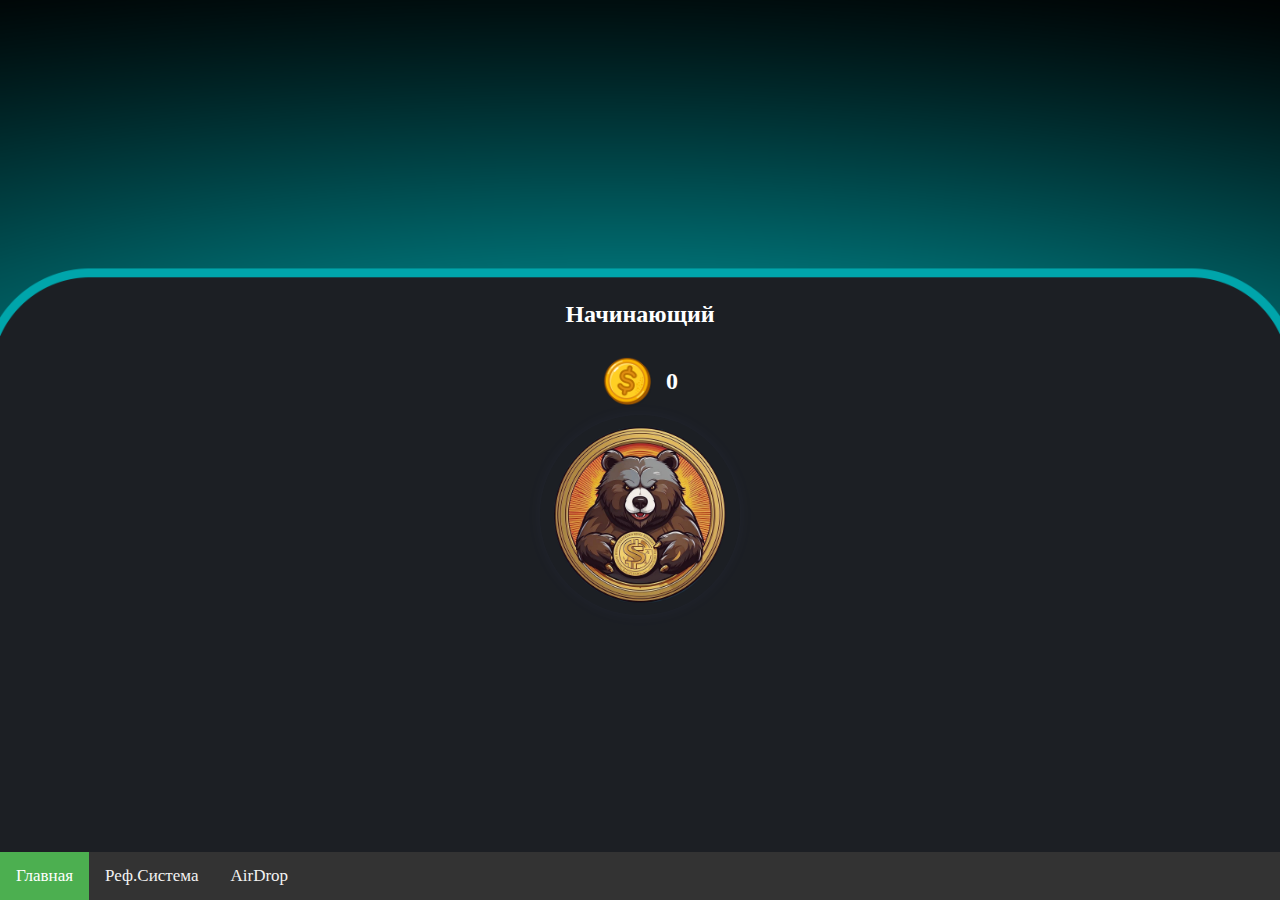
==== index.html @ 7f370dd3 "Update index.html" ====
<!DOCTYPE html>
<html lang="ru">
  <head>
    <meta name="viewport" content="width=device-width, initial-scale=1">
    <meta charset="UTF-8" />
    <meta name="viewport" content="width=device-width, user-scalable=no, initial-scale=1.0" />
    <title>Crypto Bear</title>
    <link rel="stylesheet" href="styles.css" />
  </head>
  <body>
     <div class="navbar" style="text-align:center">
  <a href="#home" class="active" style="text-align:center">Главная</a>
  <a href="#contact">Реф.Система</a>
  <a href="https://t.me/stbcrypto">AirDrop</a>
</div>
    
   
   
    <div class="game">
      
      <div class='liga'>
        <h2 class='lig' color='fff'>Начинающий</h2>
      </div>
      <div class="header">
        <img src="coin.png" alt="coin" />
        <h2 class="score" id="score">42</h2>
      </div>
      
      <div class="circle">
        <img id="circle" src="frog.png" alt="frog" />
      </div>
    </div>
   





    <script src="app.js" defer></script>

  </body>
 
</html>
---- styles.css ----
html,
body {
  margin: 0;
  height: 100vh;
  padding: 0;
  width:100vw;
  display: flex;
  justify-content: center;
  align-items: center;
  background-image: url("background.png");
  background-size: cover;
  background-position: top;
  background-attachment: fixed;

.header {
  display: flex;
  align-items: center;
  justify-content: center;
}
  selector {
  background-image: url("background.png");
}

 
@keyframes spin {
  0% {
    transform: rotate(0deg);
  }
  100% {
    transform: rotate(360deg);
  }
}
.navbar {
  background-color: #333;
  overflow: hidden;
  position: fixed;
  bottom: 0;
  width: 100%;
}
.navbar a {
  float: left;
  display: block;
  color: #f2f2f2;
  text-align: center;
  padding: 14px 16px;
  text-decoration: none;
  font-size: 17px;
}

/* Change the color of links on hover */
.navbar a:hover {
  background-color: #ddd;
  color: black;
}

/* Add a color to the active/current link */
.navbar a.active {
  background-color: #4CAF50;
  color: white;
}


.header img {
  width: 50px;
  height: 50px;
  margin-right: 14px;
}

.score {
  color: #fff;
  text-align: center;
  font-size: 24px;
  font-weight: 800;
  user-select: none;
}


.circle {
  position: relative;
}

.circle img {
  width: 200px;
  height: 200px;
  border-radius: 50%;
  box-shadow: 0px 0px 16px 0px rgba(138, 143, 254, 0.05);
  transition: transform 0.2s ease;
  --tiltX: 0deg;
  --tiltY: 0deg;
  transform: rotateX(var(--tiltX)) rotateY(var(--tiltY));
}

.plus-one {
  position: absolute;
  font-family: Inter;
  text-shadow: 0px 0px 4px rgba(234, 182, 64, 0.25);
  font-size: 24px;
  font-weight: 800;
  background: linear-gradient(180deg, #e8c547 0%, #ef882b 100%);
  background-clip: text;
  -webkit-background-clip: text;
  -webkit-text-fill-color: transparent;
  pointer-events: none;
  user-select: none;
  animation: move-up 0.3s forwards;
}



.liga{
  color: #fff;
  text-align: center;
  font-size: 16px;
  font-weight: 800;
  user-select: none;



}
.dis{
  color: #fff;
  text-align: center;
  font-size: 16px;
  font-weight: 800;
  user-select: none;

}

@keyframes move-up {
  0% {
    opacity: 1;
    transform: translateY(0);
  }

  100% {
    opacity: 0;
    transform: translateY(-50px);
  }
}
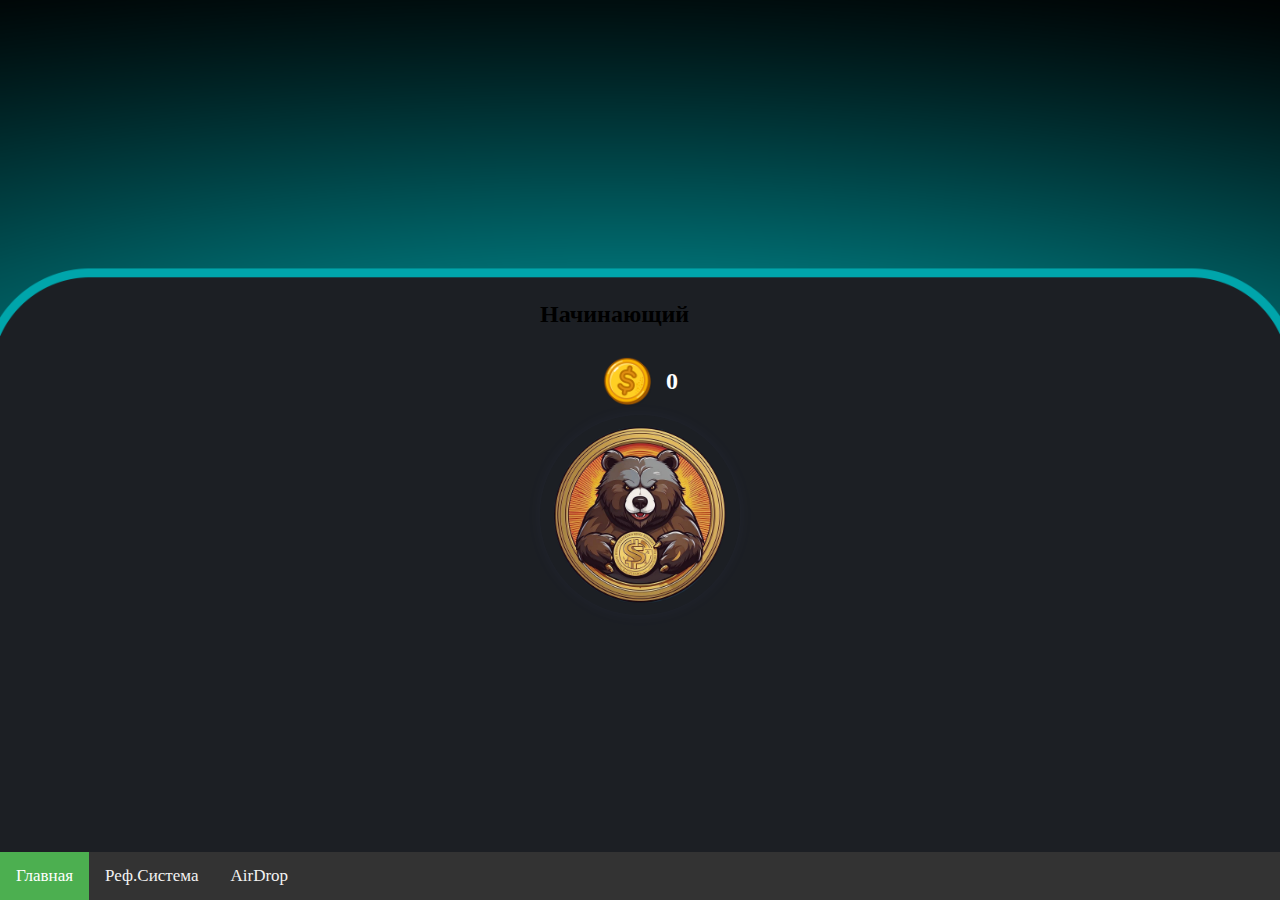
==== commit fcc9045b: "Update index.html" ====
--- a/index.html
+++ b/index.html
@@ -9,8 +9,8 @@
   </head>
   <body>
      <div class="navbar" style="text-align:center">
-  <a href="#home" class="active" style="text-align:center">Главная</a>
-  <a href="#contact">Реф.Система</a>
+  <a href="#index.html" class="active" style="text-align:center">Главная</a>
+  <a href="contact.html">Реф.Система</a>
   <a href="https://t.me/stbcrypto">AirDrop</a>
 </div>
     
--- a/styles.css
+++ b/styles.css
@@ -89,6 +89,12 @@
   --tiltY: 0deg;
   transform: rotateX(var(--tiltX)) rotateY(var(--tiltY));
 }
+.eve{
+  color: #fff;
+  text-align: center;
+  font-size: 16px;
+  font-weight: 800;
+  user-select: none;
 
 .plus-one {
   position: absolute;
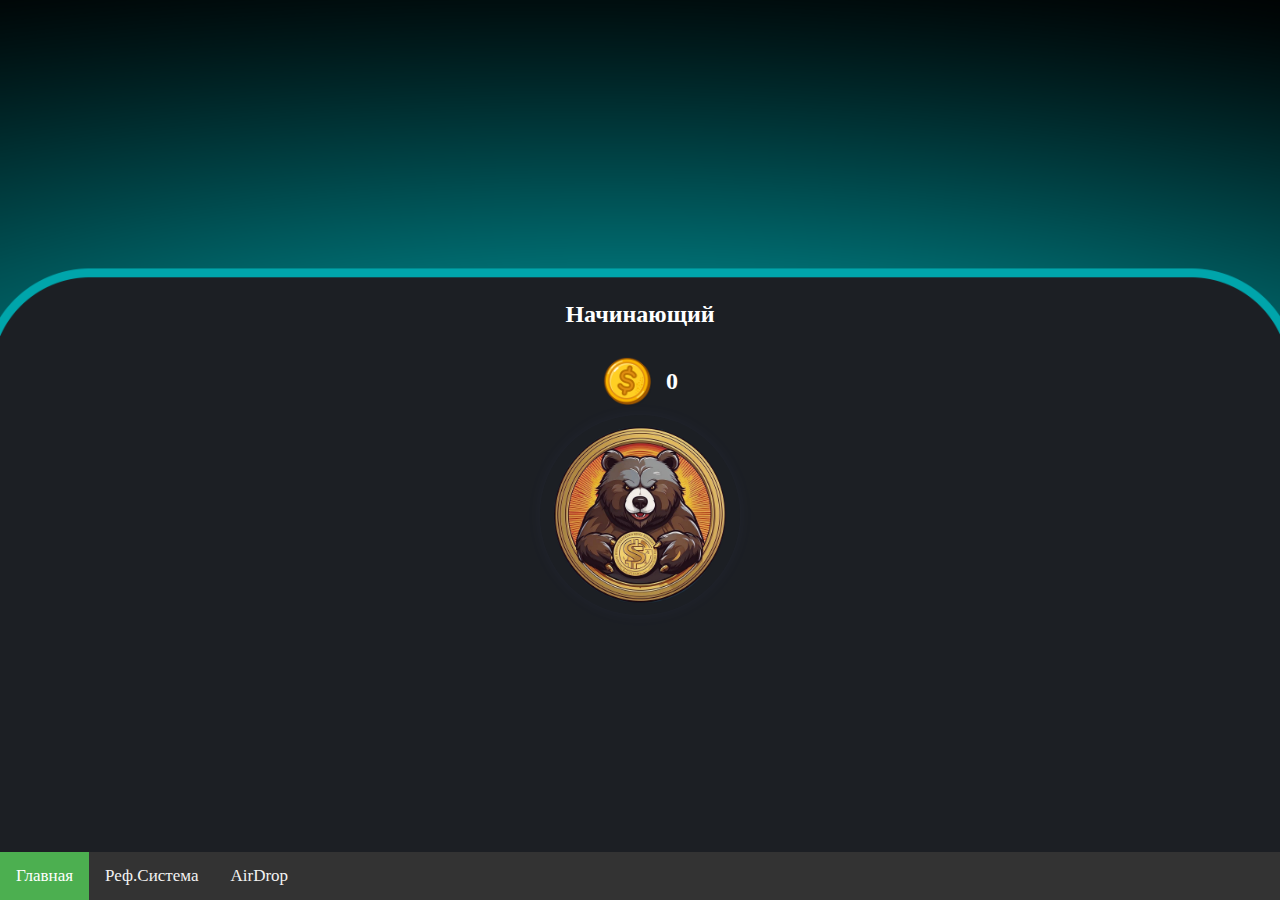
==== commit 7161fc97: "Update index.html" ====
--- a/index.html
+++ b/index.html
@@ -11,7 +11,7 @@
      <div class="navbar" style="text-align:center">
   <a href="#index.html" class="active" style="text-align:center">Главная</a>
   <a href="contact.html">Реф.Система</a>
-  <a href="https://t.me/stbcrypto">AirDrop</a>
+  <a href="air.html">AirDrop</a>
 </div>
     
    
--- a/styles.css
+++ b/styles.css
@@ -95,6 +95,7 @@
   font-size: 16px;
   font-weight: 800;
   user-select: none;
+}
 
 .plus-one {
   position: absolute;
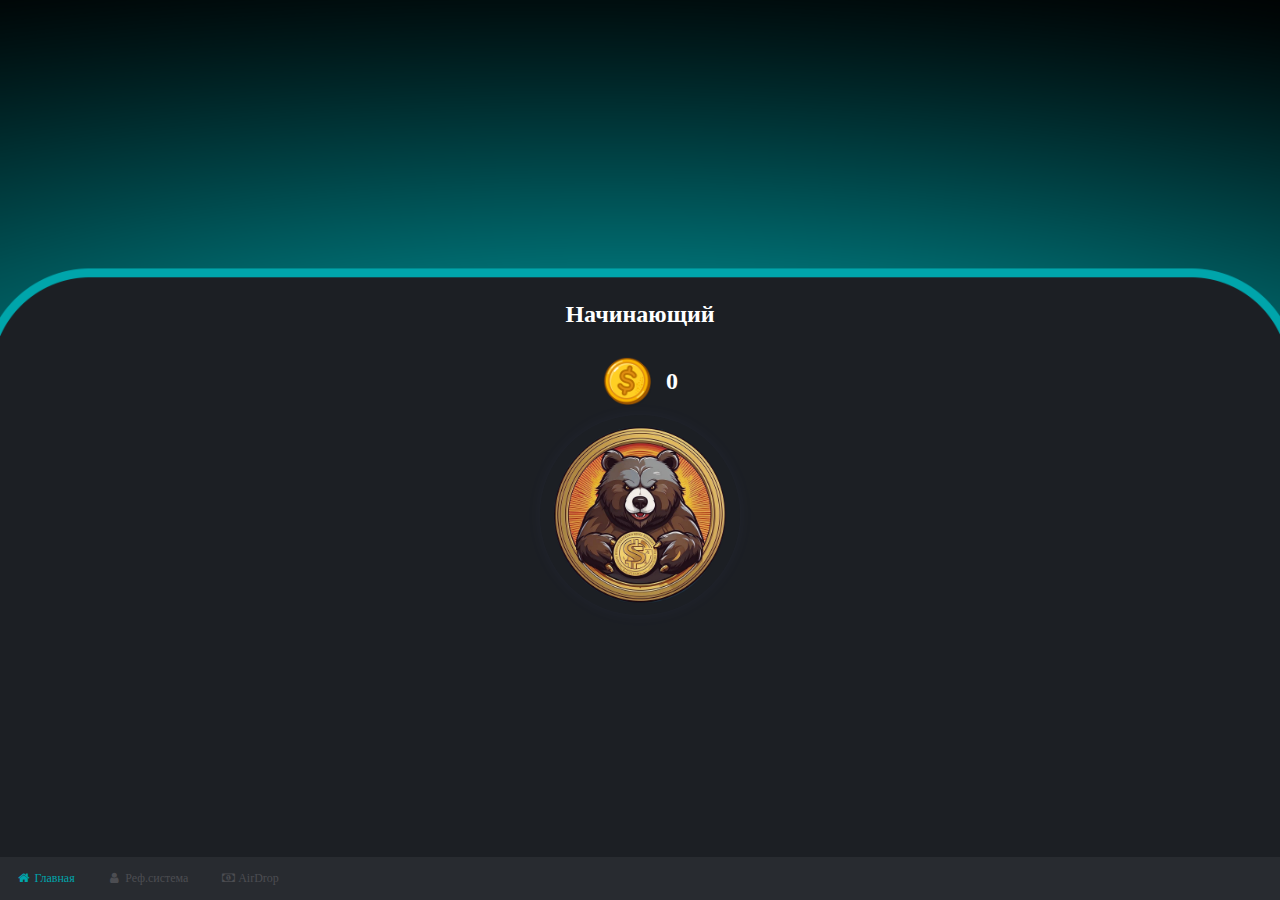
==== commit f7ff5845: "Update index.html" ====
--- a/index.html
+++ b/index.html
@@ -8,10 +8,15 @@
     <link rel="stylesheet" href="styles.css" />
   </head>
   <body>
-     <div class="navbar" style="text-align:center">
-  <a href="#index.html" class="active" style="text-align:center">Главная</a>
-  <a href="contact.html">Реф.Система</a>
-  <a href="air.html">AirDrop</a>
+     <!-- Загрузить библиотеку иконок -->
+<link rel="stylesheet" href="https://cdnjs.cloudflare.com/ajax/libs/font-awesome/4.7.0/css/font-awesome.min.css">
+
+<div class="navbar">
+  <a class="active" href="index.html"><i class="fa fa-fw fa-home"></i> Главная</a> 
+
+  
+  <a href="contact.html"><i class="fa fa-fw fa-user"></i> Реф.система</a>
+  <a href="air.html"><i class="fa fa-fw fa-money"></i> AirDrop</a>
 </div>
     
    
--- a/styles.css
+++ b/styles.css
@@ -31,7 +31,7 @@
   }
 }
 .navbar {
-  background-color: #333;
+  background-color: #282b30;
   overflow: hidden;
   position: fixed;
   bottom: 0;
@@ -40,23 +40,28 @@
 .navbar a {
   float: left;
   display: block;
-  color: #f2f2f2;
+  color: #4c4d52;
   text-align: center;
   padding: 14px 16px;
   text-decoration: none;
-  font-size: 17px;
+  font-size: 12px;
 }
 
 /* Change the color of links on hover */
 .navbar a:hover {
-  background-color: #ddd;
+  background-color: #00a5ab;
   color: black;
 }
+.parent{
+  place-items:center
+  display: grid
+}
+  
 
 /* Add a color to the active/current link */
 .navbar a.active {
-  background-color: #4CAF50;
-  color: white;
+  background-color: #282b30;
+  color: #00a5ab;
 }
 
 
@@ -67,6 +72,13 @@
 }
 
 .score {
+  color: #fff;
+  text-align: center;
+  font-size: 24px;
+  font-weight: 800;
+  user-select: none;
+}
+.sub {
   color: #fff;
   text-align: center;
   font-size: 24px;
@@ -132,6 +144,15 @@
   user-select: none;
 
 }
+.air{
+  color: #fff;
+  text-align: center;
+  font-size: 16px;
+  font-weight: 800;
+  user-select: none;
+
+}
+
 
 @keyframes move-up {
   0% {
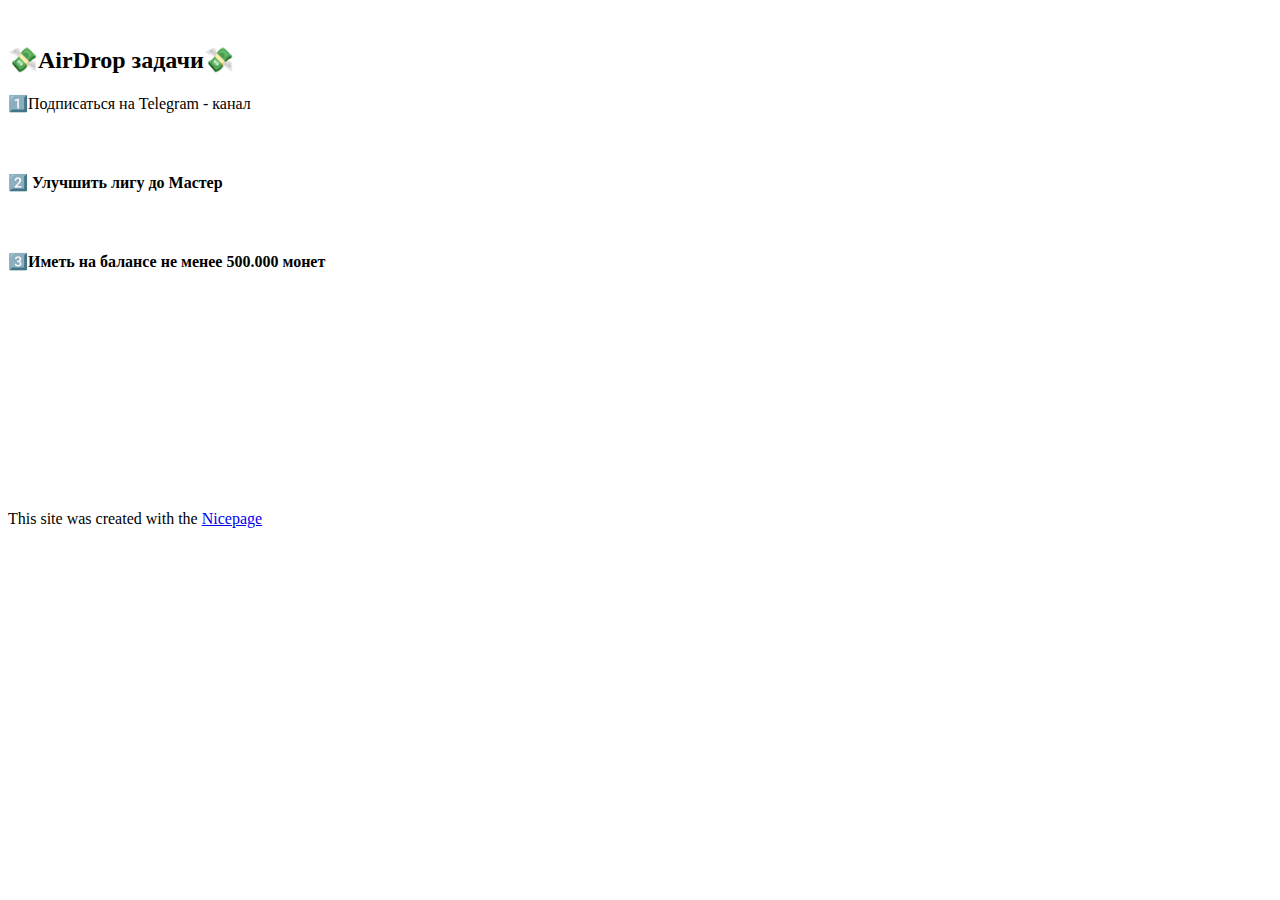
==== commit f65f277a: "Add files via upload" ====
--- a/index.html
+++ b/index.html
@@ -1,48 +1,51 @@
 <!DOCTYPE html>
-<html lang="ru">
-  <head>
-    <meta name="viewport" content="width=device-width, initial-scale=1">
-    <meta charset="UTF-8" />
-    <meta name="viewport" content="width=device-width, user-scalable=no, initial-scale=1.0" />
-    <title>Crypto Bear</title>
-    <link rel="stylesheet" href="styles.css" />
-  </head>
-  <body>
-     <!-- Загрузить библиотеку иконок -->
-<link rel="stylesheet" href="https://cdnjs.cloudflare.com/ajax/libs/font-awesome/4.7.0/css/font-awesome.min.css">
-
-<div class="navbar">
-  <a class="active" href="index.html"><i class="fa fa-fw fa-home"></i> Главная</a> 
-
+<html style="font-size: 16px;" lang="ru"><head>
+    <meta name="viewport" content="width=device-width, initial-scale=1.0">
+    <meta charset="utf-8">
+    <meta name="keywords" content="💸AirDrop задачи💸​​​">
+    <meta name="description" content="">
+    <title>Страница 1</title>
+    <link rel="stylesheet" href="nicepage.css" media="screen">
+<link rel="stylesheet" href="index.css" media="screen">
+    <script class="u-script" type="text/javascript" src="jquery.js" defer=""></script>
+    <script class="u-script" type="text/javascript" src="nicepage.js" defer=""></script>
+    <meta name="generator" content="Nicepage 6.16.5, nicepage.com">
+    <link id="u-theme-google-font" rel="stylesheet" href="https://fonts.googleapis.com/css?family=Roboto:100,100i,300,300i,400,400i,500,500i,700,700i,900,900i|Open+Sans:300,300i,400,400i,500,500i,600,600i,700,700i,800,800i">
+    
+    
+    
+    <script type="application/ld+json">{
+		"@context": "http://schema.org",
+		"@type": "Organization",
+		"name": ""
+}</script>
+    <meta name="theme-color" content="#478ac9">
+    <meta property="og:title" content="Страница 1">
+    <meta property="og:type" content="website">
+  <meta data-intl-tel-input-cdn-path="intlTelInput/"></head>
+  <body data-home-page="Страница-1.html" data-home-page-title="Страница 1" data-path-to-root="./" data-include-products="false" class="u-body u-xl-mode" data-lang="ru"><header class="u-clearfix u-container-align-center-lg u-container-align-center-md u-container-align-center-sm u-container-align-center-xl u-header u-header" id="sec-568c"><div class="u-clearfix u-sheet u-sheet-1">
+        <img class="custom-expanded u-image u-image-default u-image-1" src="images/background.png" alt="" data-image-width="1440" data-image-height="2880">
+        <h2 class="u-text u-text-body-alt-color u-text-default-xs u-text-1">💸AirDrop задачи💸<span style="font-weight: 700;"></span>
+        </h2>
+      </div></header>
+    <section class="u-clearfix u-section-1" id="sec-19be">
+      <div class="u-clearfix u-sheet u-sheet-1">
+        <p class="u-align-center-xs u-text u-text-body-alt-color u-text-default u-text-1">1️⃣Подписаться на Telegram - канал</p>
+        <p class="u-text u-text-body-alt-color u-text-default u-text-2">2️⃣ Улучшить лигу до Мастер</p>
+        <p class="u-align-center-xs u-text u-text-body-alt-color u-text-default u-text-3">3️⃣Иметь на балансе не менее 500.000 монет</p>
+      </div>
+    </section>
+    
+    
+    
+    <footer class="u-align-center u-clearfix u-container-align-center u-footer u-grey-80 u-footer" id="sec-f2f0"><div class="u-clearfix u-sheet u-sheet-1"></div></footer>
+    <section class="u-backlink u-clearfix u-grey-80">
+      <p class="u-text">
+        <span>This site was created with the </span>
+        <a class="u-link" href="https://nicepage.com/" target="_blank" rel="nofollow">
+          <span>Nicepage</span>
+        </a>
+      </p>
+    </section>
   
-  <a href="contact.html"><i class="fa fa-fw fa-user"></i> Реф.система</a>
-  <a href="air.html"><i class="fa fa-fw fa-money"></i> AirDrop</a>
-</div>
-    
-   
-   
-    <div class="game">
-      
-      <div class='liga'>
-        <h2 class='lig' color='fff'>Начинающий</h2>
-      </div>
-      <div class="header">
-        <img src="coin.png" alt="coin" />
-        <h2 class="score" id="score">42</h2>
-      </div>
-      
-      <div class="circle">
-        <img id="circle" src="frog.png" alt="frog" />
-      </div>
-    </div>
-   
-
-
-
-
-
-    <script src="app.js" defer></script>
-
-  </body>
- 
-</html>
+</body></html>--- a/index.css
+++ b/index.css
@@ -0,0 +1,32 @@
+.u-section-1 .u-sheet-1 {
+  min-height: 400px;
+}
+
+.u-section-1 .u-text-1 {
+  margin-bottom: 60px;
+}
+
+.u-section-1 .u-text-2 {
+  width: auto;
+  font-weight: 700;
+  margin: 33px auto 60px;
+}
+
+.u-section-1 .u-text-3 {
+  width: auto;
+  font-weight: 700;
+  margin: 40px auto 60px;
+}
+
+@media (max-width: 575px) {
+  .u-section-1 .u-text-1 {
+    width: auto;
+    font-weight: 700;
+    margin: -654px 32px 0;
+  }
+
+  .u-section-1 .u-text-2 {
+    margin-top: 40px;
+    margin-bottom: 0;
+  }
+}